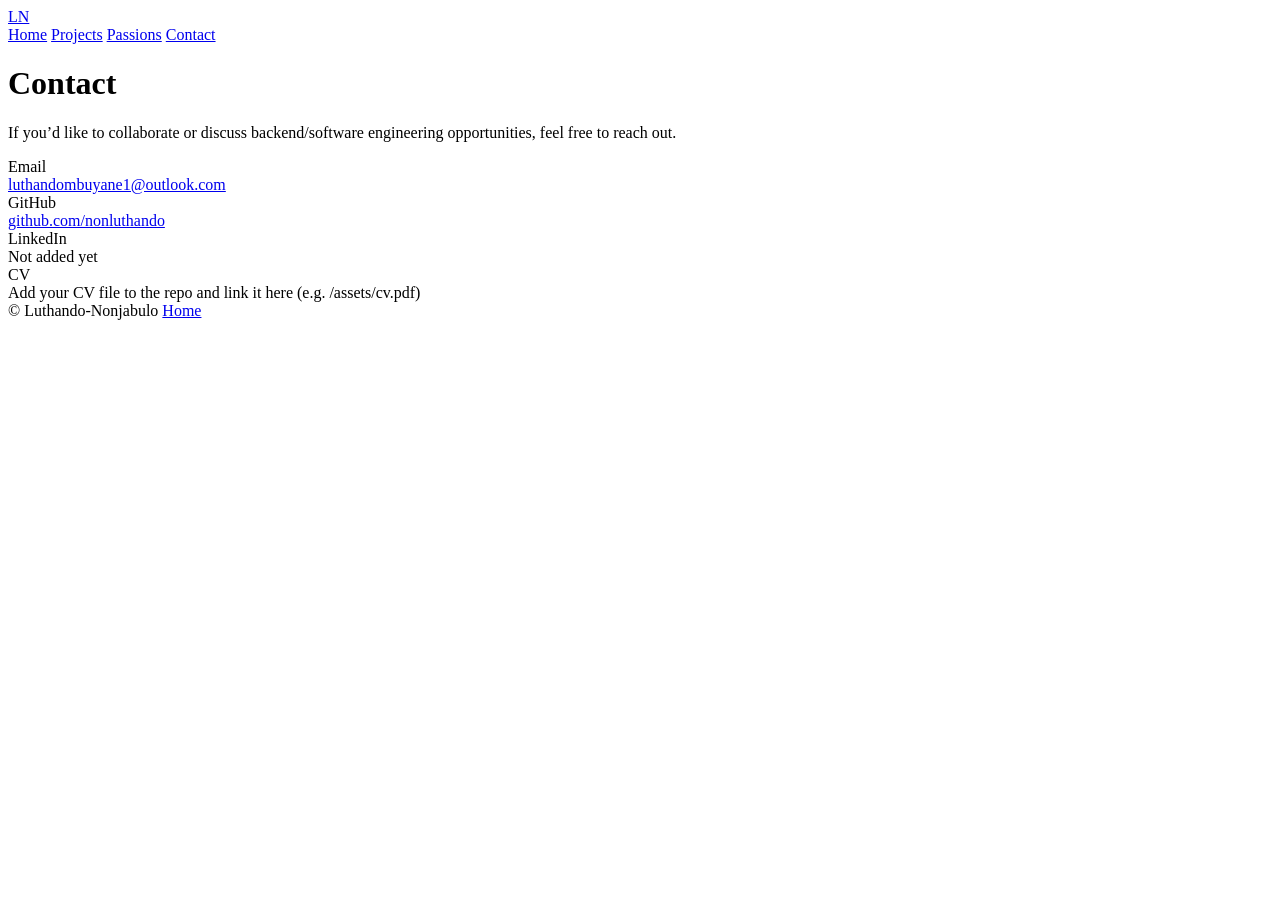
==== contact.html @ ac58a19a "Add files via upload" ====
<!DOCTYPE html>
<html lang="en">
<head>
  <meta charset="UTF-8" />
  <meta name="viewport" content="width=device-width, initial-scale=1.0" />
  <title>Contact | Luthando-Nonjabulo</title>
  <link rel="stylesheet" href="static/styles.css" />
</head>
<body>
  <nav class="nav">
    <div class="nav__inner">
      <a class="nav__brand" href="index.html">LN</a>
      <div class="nav__links">
        <a class="nav__link" href="index.html">Home</a>
        <a class="nav__link" href="projects.html">Projects</a>
        <a class="nav__link" href="passions.html">Passions</a>
        <a class="nav__link active" href="contact.html">Contact</a>
      </div>
    </div>
  </nav>

  <main class="container page">
    <header class="pageHeader">
      <h1>Contact</h1>
      <p class="muted">
        If you’d like to collaborate or discuss backend/software engineering opportunities, feel free to reach out.
      </p>
    </header>

    <section class="contactGrid">
      <div class="contactCard">
        <div class="contactCard__title">Email</div>
        <a href="mailto:luthandombuyane1@outlook.com">luthandombuyane1@outlook.com</a>
      </div>

      <div class="contactCard">
        <div class="contactCard__title">GitHub</div>
        <a target="_blank" rel="noreferrer" href="https://github.com/nonluthando">github.com/nonluthando</a>
      </div>

      <div class="contactCard">
        <div class="contactCard__title">LinkedIn</div>
        <span class="muted">Not added yet</span>
      </div>

      <div class="contactCard">
        <div class="contactCard__title">CV</div>
        <span class="muted">Add your CV file to the repo and link it here (e.g. /assets/cv.pdf)</span>
      </div>
    </section>
  </main>

  <footer class="footer">
    <div class="footer__inner container">
      <span class="muted">© <span id="year"></span> Luthando-Nonjabulo</span>
      <a class="footer__link" href="index.html">Home</a>
    </div>
  </footer>

  <script src="static/script.js"></script>
</body>
</html>
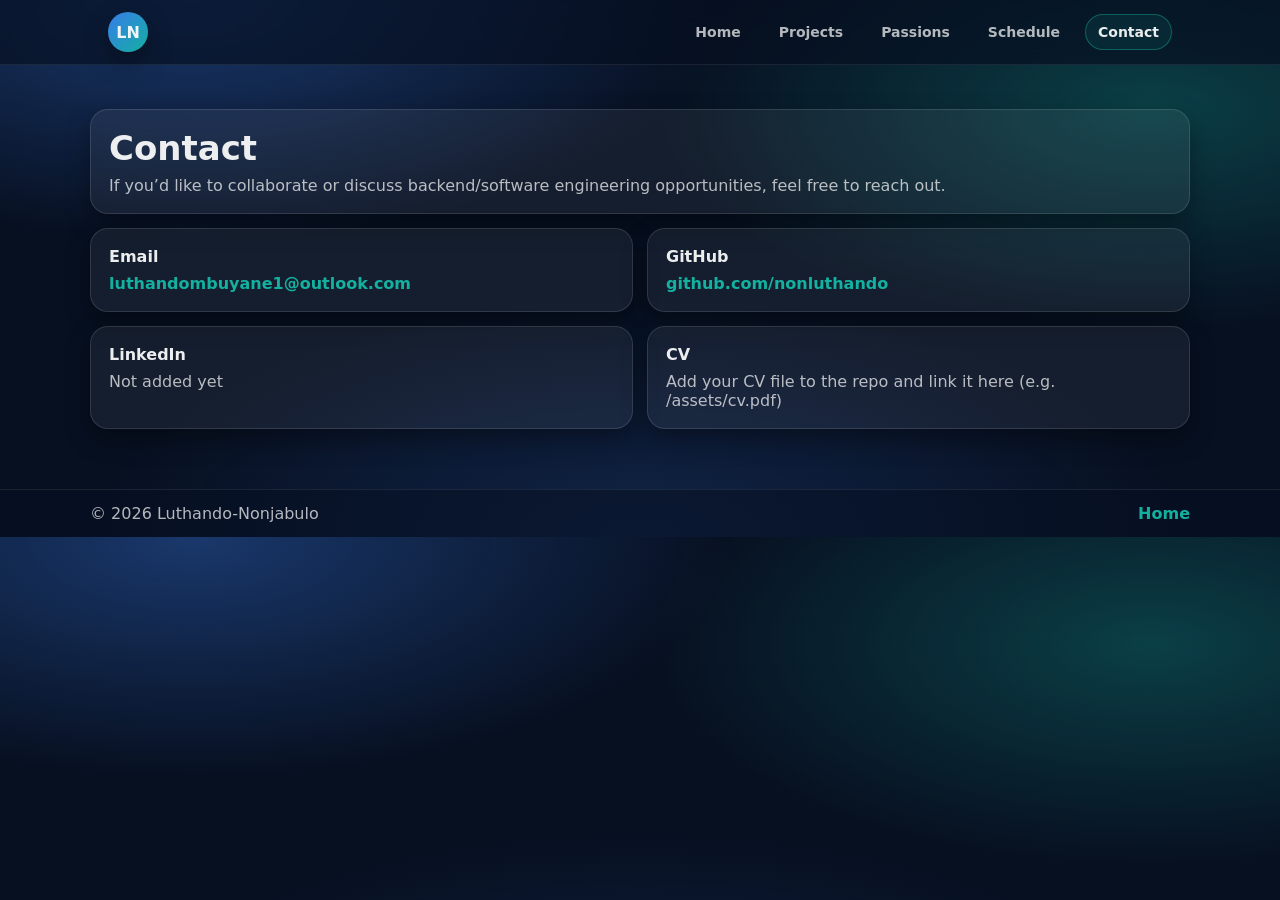
==== commit 65326100: "Add weekly schedule page for goal planning Adds an interactive weekly planner (Mon-Sun x time blocks" ====
--- a/contact.html
+++ b/contact.html
@@ -14,6 +14,7 @@
         <a class="nav__link" href="index.html">Home</a>
         <a class="nav__link" href="projects.html">Projects</a>
         <a class="nav__link" href="passions.html">Passions</a>
+        <a class="nav__link" href="schedule.html">Schedule</a>
         <a class="nav__link active" href="contact.html">Contact</a>
       </div>
     </div>
--- a/static/styles.css
+++ b/static/styles.css
@@ -0,0 +1,230 @@
+/* ============================
+   Luthando-Nonjabulo Portfolio
+   Blue + Teal Accent
+   ============================ */
+
+:root{
+  --bg: #071021;
+  --card: rgba(255,255,255,0.06);
+  --text: rgba(255,255,255,0.92);
+  --muted: rgba(255,255,255,0.70);
+  --border: rgba(255,255,255,0.14);
+
+  --blue: #3b82f6;
+  --teal: #14b8a6;
+
+  --shadow: 0 10px 24px rgba(0,0,0,0.35);
+  --radius: 18px;
+}
+
+*{box-sizing:border-box}
+body{
+  margin:0;
+  font-family: ui-sans-serif, system-ui, -apple-system, Segoe UI, Roboto, Arial, sans-serif;
+  color:var(--text);
+  background:
+    radial-gradient(900px 400px at 15% 0%, rgba(59,130,246,0.35), transparent 60%),
+    radial-gradient(900px 400px at 90% 20%, rgba(20,184,166,0.28), transparent 55%),
+    radial-gradient(900px 400px at 50% 100%, rgba(59,130,246,0.18), transparent 60%),
+    var(--bg);
+}
+
+.container{max-width:1100px;margin:0 auto;padding:0 18px}
+.page{padding:26px 0 60px}
+.section{padding:10px 0 34px}
+.section__header{display:flex;align-items:flex-end;justify-content:space-between;gap:18px;margin:14px 0}
+.section__header h2{margin:0;font-size:22px}
+.section__header p{margin:0;color:var(--muted);max-width:560px}
+
+.nav{position:sticky;top:0;z-index:20;backdrop-filter: blur(12px);background: rgba(7,16,33,0.68);border-bottom:1px solid rgba(255,255,255,0.08);}
+.nav__inner{max-width:1100px;margin:0 auto;padding:12px 18px;display:flex;align-items:center;justify-content:space-between;}
+.nav__brand{width:40px;height:40px;border-radius:999px;display:grid;place-items:center;color:var(--text);text-decoration:none;font-weight:800;background: linear-gradient(135deg, rgba(59,130,246,0.95), rgba(20,184,166,0.95));box-shadow: var(--shadow);}
+.nav__links{display:flex;gap:12px;flex-wrap:wrap}
+.nav__link{color:var(--muted);text-decoration:none;padding:9px 12px;border-radius:999px;border:1px solid transparent;transition: 0.2s ease;font-weight:600;font-size:14px;}
+.nav__link:hover{color:var(--text);border-color:rgba(255,255,255,0.10);background:rgba(255,255,255,0.05)}
+.nav__link.active{color:var(--text);border-color:rgba(20,184,166,0.40);background:rgba(20,184,166,0.10)}
+
+.hero{padding:26px 0 6px;display:grid;grid-template-columns: 1.35fr 0.65fr;gap:18px;}
+.hero__left,.hero__right{background: var(--card);border:1px solid var(--border);border-radius: var(--radius);padding:20px;box-shadow: var(--shadow);}
+.hero__eyebrow{color: rgba(20,184,166,0.95);font-weight:800;letter-spacing:0.6px;text-transform:uppercase;font-size:12px;}
+.hero__title{margin:10px 0 0;font-size:44px;line-height:1.05;letter-spacing:-0.7px}
+.hero__subtitle{margin-top:6px;font-size:16px;color:var(--muted);font-weight:600}
+.hero__desc{margin:14px 0 0;color:var(--muted);line-height:1.6}
+.hero__cta{margin-top:16px;display:flex;gap:10px;flex-wrap:wrap}
+.hero__chips{margin-top:16px;display:flex;gap:8px;flex-wrap:wrap}
+
+.avatar{width:100%;display:flex;justify-content:center;}
+.avatar img{width:180px;height:180px;border-radius:999px;object-fit:cover;border:3px solid rgba(255,255,255,0.14);box-shadow: var(--shadow);background: rgba(255,255,255,0.06);}
+.hero__note{margin-top:16px;padding:14px;border-radius: 14px;border:1px solid rgba(255,255,255,0.12);background: rgba(255,255,255,0.06);}
+.hero__noteTitle{font-weight:800}
+.hero__note p{margin:6px 0 0;color:var(--muted);line-height:1.55}
+
+.btn{display:inline-flex;align-items:center;justify-content:center;gap:8px;padding:10px 14px;border-radius: 999px;text-decoration:none;font-weight:800;font-size:14px;border:1px solid rgba(255,255,255,0.14);transition:0.18s ease;}
+.btn[aria-disabled="true"]{opacity:0.55;pointer-events:none}
+.btn--primary{border:none;color:#06101f;background: linear-gradient(135deg, rgba(59,130,246,0.95), rgba(20,184,166,0.95));}
+.btn--primary:hover{transform: translateY(-1px)}
+.btn--ghost{color:var(--text);background: rgba(255,255,255,0.06);}
+.btn--ghost:hover{background: rgba(255,255,255,0.10)}
+.btn--small{padding:8px 12px;font-size:13px}
+
+.chip{padding:7px 10px;border-radius:999px;border:1px solid rgba(255,255,255,0.12);background: rgba(255,255,255,0.05);font-weight:700;color:rgba(255,255,255,0.85);font-size:13px;}
+.pill{font-size:12px;font-weight:800;padding:6px 10px;border-radius:999px;border:1px solid rgba(255,255,255,0.12);background: rgba(255,255,255,0.05);color:rgba(255,255,255,0.85);}
+.tag{font-size:12px;font-weight:900;padding:6px 10px;border-radius:999px;background: rgba(59,130,246,0.18);border:1px solid rgba(59,130,246,0.30);}
+.tag--teal{background: rgba(20,184,166,0.18);border:1px solid rgba(20,184,166,0.30);}
+
+.carousel{position:relative;background: var(--card);border:1px solid var(--border);border-radius: var(--radius);padding:16px 14px 14px;box-shadow: var(--shadow);}
+.carousel__viewport{overflow:hidden;border-radius: 14px}
+.carousel__track{display:flex;gap:12px;transform: translateX(0);transition: transform 0.55s ease;will-change: transform;}
+.carousel__btn{position:absolute;top:50%;transform:translateY(-50%);width:40px;height:40px;border-radius:999px;border:1px solid rgba(255,255,255,0.14);background: rgba(7,16,33,0.82);color:var(--text);font-size:22px;font-weight:900;cursor:pointer;z-index:10;}
+.carousel__btn--left{left:10px}
+.carousel__btn--right{right:10px}
+.carousel__dots{margin-top:12px;display:flex;justify-content:center;gap:8px;}
+.dot{width:8px;height:8px;border-radius:999px;background: rgba(255,255,255,0.22);border:1px solid rgba(255,255,255,0.18);cursor:pointer;}
+.dot.active{background: rgba(20,184,166,0.90);border-color: rgba(20,184,166,0.90);}
+
+.projectCard{min-width: 320px;flex: 0 0 auto;background: rgba(255,255,255,0.06);border:1px solid rgba(255,255,255,0.12);border-radius: 16px;padding:14px;}
+.projectCard__titleRow{display:flex;align-items:center;justify-content:space-between;gap:10px;}
+.projectCard h3{margin:0;font-size:18px}
+.projectCard__top p{margin:10px 0 0}
+.projectCard__tags{margin-top:12px;display:flex;gap:8px;flex-wrap:wrap}
+.projectCard__actions{margin-top:12px}
+
+.workCard{display:flex;align-items:center;justify-content:space-between;gap:14px;padding:16px;background: var(--card);border:1px solid var(--border);border-radius: var(--radius);box-shadow: var(--shadow);}
+.workCard__title{font-weight:900;font-size:16px}
+.workCard__desc{margin-top:6px}
+
+.pageHeader{margin:18px 0 14px;padding:18px;border-radius: var(--radius);border:1px solid rgba(255,255,255,0.12);background: rgba(255,255,255,0.06);box-shadow: var(--shadow);}
+.pageHeader h1{margin:0;font-size:34px}
+.pageHeader p{margin:8px 0 0}
+
+.gridCards{display:grid;grid-template-columns:1fr;gap:14px}
+.bigProject{padding:18px;border-radius: var(--radius);border:1px solid rgba(255,255,255,0.12);background: rgba(255,255,255,0.06);box-shadow: var(--shadow);}
+.bigProject__header{display:flex;align-items:center;justify-content:space-between;gap:12px}
+.bigProject__header h2{margin:0;font-size:22px}
+.bigProject p{color:var(--muted);line-height:1.6}
+.bigProject__tags{display:flex;gap:8px;flex-wrap:wrap;margin-top:10px}
+.bigProject__actions{margin-top:12px}
+
+.passionGrid{display:grid;grid-template-columns: 1fr 1fr;gap:14px;}
+.passionCard{padding:18px;border-radius: var(--radius);border:1px solid rgba(255,255,255,0.12);background: rgba(255,255,255,0.06);box-shadow: var(--shadow);}
+.passionCard h2{margin:0}
+.passionCard p{color:var(--muted);line-height:1.6;margin:10px 0 0}
+
+.orgGrid{display:grid;grid-template-columns: repeat(4, 1fr);gap:12px;}
+.orgCard{text-decoration:none;padding:14px;border-radius: 16px;border:1px solid rgba(255,255,255,0.12);background: rgba(255,255,255,0.06);color:var(--text);transition:0.18s ease;}
+.orgCard:hover{transform: translateY(-2px);border-color: rgba(20,184,166,0.30)}
+.orgCard__title{font-weight:900}
+
+.thoughtGrid{display:grid;grid-template-columns: repeat(3, 1fr);gap:12px;}
+.thoughtCard{padding:16px;border-radius: 16px;border:1px solid rgba(255,255,255,0.12);background: rgba(255,255,255,0.06);box-shadow: var(--shadow);}
+.thoughtCard__meta{color: rgba(20,184,166,0.90);font-weight:900;font-size:12px;text-transform:uppercase;letter-spacing:0.6px;}
+.thoughtCard h3{margin:10px 0 0}
+.thoughtCard p{margin:8px 0 0}
+
+.contactGrid{display:grid;grid-template-columns: repeat(2, 1fr);gap:14px;}
+.contactCard{padding:18px;border-radius: var(--radius);border:1px solid rgba(255,255,255,0.12);background: rgba(255,255,255,0.06);box-shadow: var(--shadow);}
+.contactCard__title{font-weight:900;margin-bottom:8px}
+.contactCard a{color: rgba(20,184,166,0.95);font-weight:900;text-decoration:none}
+.contactCard a:hover{text-decoration:underline}
+
+.bullets{margin:12px 0 0;padding-left:18px;color:var(--muted);line-height:1.6}
+.bullets li{margin:5px 0}
+.muted{color:var(--muted)}
+
+.footer{border-top:1px solid rgba(255,255,255,0.08);background: rgba(7,16,33,0.55);}
+.footer__inner{display:flex;justify-content:space-between;align-items:center;padding:14px 0;}
+.footer__link{color: rgba(20,184,166,0.95);text-decoration:none;font-weight:900}
+.footer__link:hover{text-decoration:underline}
+
+/* ============================
+   Weekly Schedule
+   ============================ */
+
+.goal-excel{ --grgb: 59,130,246; }
+.goal-ai{ --grgb: 20,184,166; }
+.goal-projects{ --grgb: 139,92,246; }
+.goal-techjobs{ --grgb: 245,158,11; }
+.goal-csjobs{ --grgb: 244,63,94; }
+.goal-sourcing{ --grgb: 6,182,212; }
+.goal-describe{ --grgb: 132,204,22; }
+.goal-csnet{ --grgb: 251,146,60; }
+.goal-dataeng{ --grgb: 236,72,153; }
+
+.statGrid{display:grid;grid-template-columns: repeat(3, 1fr);gap:10px;}
+.statItem{display:flex;align-items:center;gap:8px;padding:10px 12px;border-radius: 14px;border:1px solid rgba(255,255,255,0.12);background: rgba(255,255,255,0.06);}
+.statItem__label{flex:1;font-weight:700;font-size:13px;}
+.statItem__hours{font-weight:900;color: rgba(20,184,166,0.95);font-size:13px;}
+
+.legendDot{width:12px;height:12px;border-radius:999px;flex:0 0 auto;background: rgb(var(--grgb));box-shadow: 0 0 0 3px rgba(var(--grgb), 0.20);}
+
+.scheduleToolbar{display:flex;align-items:center;justify-content:space-between;gap:12px;flex-wrap:wrap;margin:18px 0 12px;}
+.scheduleToolbar__actions{display:flex;gap:10px;flex-wrap:wrap}
+
+.scheduleScroll{overflow-x:auto;padding-bottom:6px;}
+.scheduleGrid{
+  display:grid;
+  grid-template-columns: 96px repeat(7, minmax(130px, 1fr));
+  gap:8px;
+  min-width:960px;
+}
+.scheduleGrid__corner{}
+.scheduleGrid__dayHead{
+  text-align:center;font-weight:900;font-size:13px;color:var(--muted);
+  padding:8px 4px;
+}
+.scheduleGrid__timeLabel{
+  display:flex;align-items:center;
+  font-size:12px;font-weight:700;color:var(--muted);
+  padding:4px 6px;
+}
+
+.slotCell{
+  position:relative;
+  min-height:64px;
+  border-radius: 14px;
+  border:1px dashed rgba(255,255,255,0.16);
+  background: rgba(255,255,255,0.04);
+  display:flex;align-items:center;justify-content:center;
+  padding:8px;
+  cursor:pointer;
+  transition: 0.15s ease;
+}
+.slotCell:hover{border-color: rgba(255,255,255,0.30);background: rgba(255,255,255,0.07);}
+.slotCell[class*="goal-"]{
+  border:1px solid rgba(var(--grgb), 0.45);
+  background: rgba(var(--grgb), 0.18);
+}
+.slotCell[class*="goal-"]:hover{background: rgba(var(--grgb), 0.26);}
+.slotCell__label{font-size:12px;font-weight:800;text-align:center;line-height:1.3;color:var(--text);}
+.slotCell__label--empty{color: rgba(255,255,255,0.35);font-size:18px;font-weight:900;}
+
+.cellMenu{
+  position:fixed;
+  z-index:50;min-width:210px;
+  background: rgba(7,16,33,0.98);
+  border:1px solid rgba(255,255,255,0.16);
+  border-radius: 14px;
+  padding:8px;
+  box-shadow: var(--shadow);
+  display:grid;gap:2px;
+}
+.cellMenu button{
+  display:flex;align-items:center;gap:8px;
+  padding:8px 10px;border-radius:10px;border:none;
+  background:transparent;color:var(--text);
+  cursor:pointer;text-align:left;font-size:13px;font-weight:700;
+  font-family:inherit;
+}
+.cellMenu button:hover{background: rgba(255,255,255,0.08);}
+.cellMenu__clear{color: var(--muted) !important;border-top:1px solid rgba(255,255,255,0.10);margin-top:4px;padding-top:8px !important;}
+
+@media (max-width: 980px){
+  .hero{grid-template-columns:1fr}
+  .passionGrid{grid-template-columns:1fr}
+  .orgGrid{grid-template-columns:1fr 1fr}
+  .thoughtGrid{grid-template-columns:1fr}
+  .contactGrid{grid-template-columns:1fr}
+  .projectCard{min-width: 88vw}
+  .section__header{flex-direction:column;align-items:flex-start}
+  .statGrid{grid-template-columns:1fr 1fr}
+}
